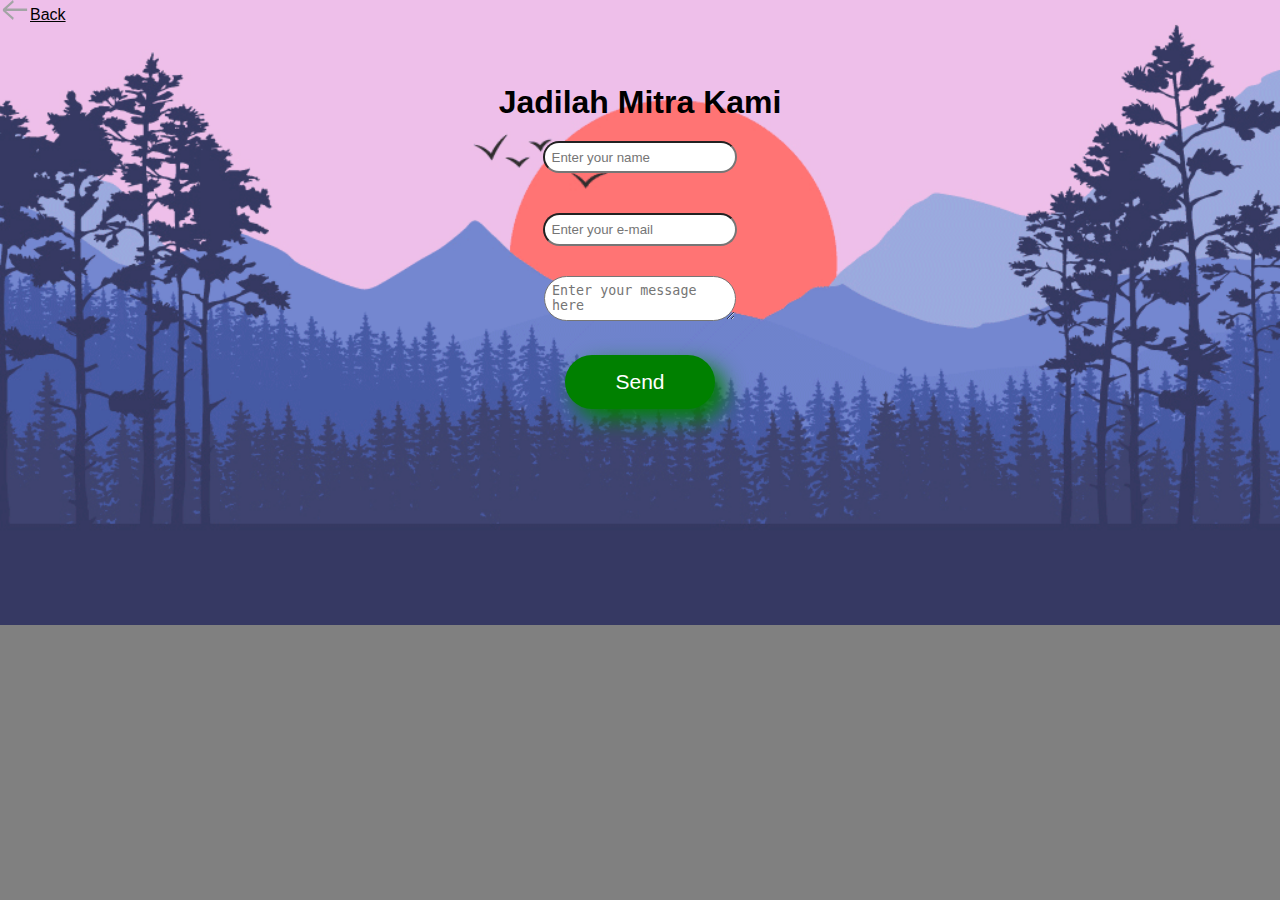
==== contact-form.html @ 6e51be2f "Initial commit" ====
<!DOCTYPE html>
<html lang="en">
<head>
    <link rel="stylesheet" href="style.css">
    <meta charset="UTF-8">
    <meta name="viewport" content="width=device-width, initial-scale=1.0">
    <meta http-equiv="X-UA-Compatible" content="ie=edge">
    <title>kontak kami</title>
    <style>
        button{
            font-size: 21px;
            background: green;
            color: white;
            border: none;
            border-radius: 100px;
            padding: 15px 30px;
            margin-top: 20px; 
            margin-bottom: 300px;
            width: 150px;
            box-shadow: 10px 10px 22px green ;
            cursor: pointer;
            transition: 0.5s all ease;
        }
        button:hover{
            background: white;
            color : green;
        }
        form{
             display: block;
        }
        input{
            border-radius: 25px  ;
            padding: 5pt;
            margin: 20px;
        }
        h1{
            margin-top: 60px;
        }
        textarea{
            border-radius: 25px  ;
            padding : 5pt;
            margin: 10px;
        }
        body {
            background-repeat: no-repeat;
            background-size: 100%;
        } 
        html {
        background: grey;
        color: #000;
        font-family: sans-serif;
        -ms-text-size-adjust: 100%;
        -webkit-text-size-adjust: 100%;
}
    </style>
</head>
<body style="background-attachment: fixed; background-position: cover;background-image: url(image/Gradient-Technique-Vector-02.gif)">
    <div class="contact-form">
        <a href="main.html">
           <img src="image/back.svg" style="width: 30px;height: 20px;">Back
        </a>
        <center>
            <h1>Jadilah Mitra Kami</h1>
                <form>
                    <input type="text" class="name" placeholder="Enter your name"><br>
                    <input type="text" class="email" placeholder="Enter your e-mail"><br>
                    <textarea name="message" id="msg" placeholder="Enter your message here"></textarea><br>
                    <button type="button" name="submit" id="send" value="Send" onclick="sending()">Send</button>
                </form>
        </center>
    </div>
    <script src="script.js"></script>
</body>
</html>
---- style.css ----
html {
  background: #fff;
  color: #000;
  font-family: sans-serif;
  -ms-text-size-adjust: 100%;
  -webkit-text-size-adjust: 100%;
}
body {
    margin: 0;
  }   
  h1{
    margin: 0;
  }
  p{
    text-align: 20px;
    text-size-adjust: inherit;
  }
  a{
    color: black;
    text-decoration: none;
    font-weight: 500;
  }
  a:hover{
    text-decoration: underline;
  }
  .wrapper {
    width: 100%;
    margin: 0 auto;
    display: flex;
  }
  .zoom-effect {  
    position: relative;
    width: 100%;
    height: 360px;
    margin: 0 auto;
    overflow: -moz-hidden-unscrollable;  
    color: white;
  }
  .kotak {
    position: absolute;
    top: 0;
    left: 0;
  }
  .kotak span{
    color: white;
  }
  .kotak img {
    -webkit-transition: 0.4s ease;
    transition: 0.4s ease;
    width: 200px;
    height: 200px;
  }
  .zoom-effect:hover .kotak img {
    -webkit-transform: scale(1.08);
    transform: scale(1.08);
  }
.head{
  color: white;
  background-attachment: fixed;
  background-repeat: no-repeat;
  background-size: 100%;
  background-image: url(image/birdview_global_forest_watch_by_ciat_flickr.jpg);
}
.karir{
  color:rgb(22, 20, 161);
  background-attachment: scroll;
  background-position: center;
  background-repeat: no-repeat;
  background-size: cover;
  background-image: url(image/profile1.jpeg );
}
.merek{
  color: white;
  background-attachment: fixed;
  background-size: cover;
  background-position: bottom;
  background-image: url(image/nature-1603498513751-2292.jpg);
}
.kontak-kami-lokal{
  width: 25%;
  color: blue;
}
.kontak-kami-internasional{
  width: 25%;
  color: blue;
}
.row:after {
  clear: both;
}
.row:before, .row:after {
  content: " ";
  display: table;
}
.zoom-icon-effect{
  position: relative;
  width: 100%;
  height: 50px;
  margin: 0 auto;
  overflow: visible; 
}
.zoom-icon-effect:hover img {
  -webkit-transform: scale(1.08);
  transform: scale(1.08);
}
header{
  background-color:navy;
  color: white;
}
.medsos{
  display: flex;
}
.row{
width: 100%;
font-family: sans-serif;
display: flex;
justify-content: space-between;
}
footer{
  color: white;
  background-color:purple;
}
footer img{
  float :right ;
}
.lowongan{
  background-color: rgba(255, 255, 255, 0.637) ;
  color: black;
  position: absolute;
  top: 0;
  margin-right: 10px;
  left: 0;
}
.menubtn{
  background-color: #000;
  color: #fff;
  border: none;
  cursor: pointer;
  padding: 20px;
}
.menubtn:hover{
  background-color: #000;
}
.dropdown{
  position: relative;
  display: inline-block;
}
button{
  object-position: right;
}
.dropdown-child {
  display: none;
  background-color: black;
  min-width: 200px;
}
.dropdown-child a{
  color: white;
  padding: 20px;
  text-decoration: none;
  display: block;
}
.dropdown:hover .dropdown-child{
  display: inline-flex;
}
#cursor-btn {
  position: absolute;
  cursor: pointer;
  z-index:9999;
  top:85%;
  left:85%;
}
#cursor-btn img {
  position: fixed;
  width: 50px;
}
th .img{
  width: 200px;
  height: 200px;
}
table{
  width: 100%;
  height: auto;
}
table, th, td {
border-collapse: collapse;
}
tr,td,th{
text-align: left; 
padding: 8px;
}
td {
border: white;
width: 200px;
height: 200px;
}
tr:nth-child(odd){
  background-color: #dddddd;
  color: blue;
}
header img{
  width: 80px;
  height: 60px;
  float: right;
}
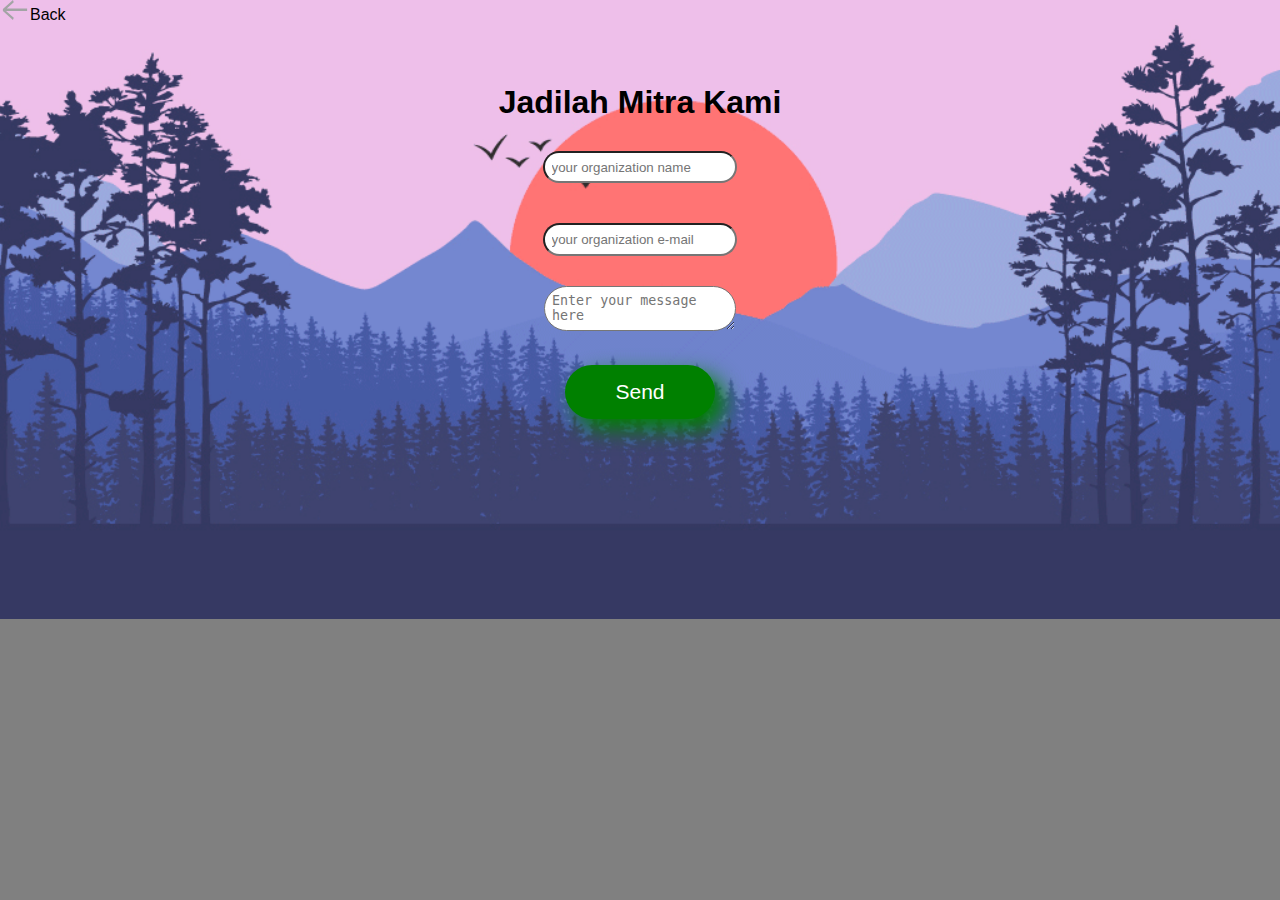
==== commit d0ba0fce: "test subject" ====
--- a/contact-form.html
+++ b/contact-form.html
@@ -5,65 +5,73 @@
     <meta charset="UTF-8">
     <meta name="viewport" content="width=device-width, initial-scale=1.0">
     <meta http-equiv="X-UA-Compatible" content="ie=edge">
+    <link rel="icon" href="image/logo-unilever.jpg">
     <title>kontak kami</title>
     <style>
+        html {
+        background: grey;/*untuk membuat background abu abu*/
+        color: #000;/*untuk membuat text berwarna hitam*/
+        font-family: sans-serif;/**/
+        -ms-text-size-adjust: 100%;/*unutk membuat text menyesuaikan ukuran jendela*/
+        -webkit-text-size-adjust: 100%;/*unutk membuat text menyesuaikan ukuran jendela*/
+        }
+        body {
+            background-attachment: fixed; /**/
+            background-position: cover;/**/
+            background-image: url(image/Gradient-Technique-Vector-02.gif);/**/
+            background-repeat: no-repeat;/**/
+            background-size: 100%;/**/
+        } 
+        img{
+            width: 30px;/**/
+            height: 20px;/**/
+        }
+        h1{
+            margin-top: 60px;/**/
+        }
+        form{
+            display: block;/**/
+            border: none;/**/
+        }
+        input{
+            border-radius: 25px;/**/
+            padding: 5pt;/**/
+            margin: 20px;/**/
+        }
+        textarea{
+            border-radius: 25px;/**/
+            padding : 5pt;/**/
+            margin: 10px;/**/
+        }
         button{
-            font-size: 21px;
-            background: green;
-            color: white;
-            border: none;
-            border-radius: 100px;
-            padding: 15px 30px;
-            margin-top: 20px; 
-            margin-bottom: 300px;
-            width: 150px;
-            box-shadow: 10px 10px 22px green ;
-            cursor: pointer;
-            transition: 0.5s all ease;
+            font-size: 21px;/**/
+            background: green;/*untuk membuat background hijau*/
+            color: white;/*untuk membuat text berwarna white*/
+            border: none;/**/
+            border-radius: 100px;/**/
+            padding: 15px 30px;/**/
+            margin-top: 20px;/**/
+            margin-bottom: 200px;/**/
+            width: 150px;/**/
+            box-shadow: 10px 10px 22px green;/*untuk membuat shadow di bawah dan kiri button berwarna hijau*/
+            transition: 0.5s all ease;/**/
         }
         button:hover{
-            background: white;
-            color : green;
+            background: white;/*untuk membuat background putih*/
+            color : green;/*untuk membuat text berwarna hijau*/
         }
-        form{
-             display: block;
-        }
-        input{
-            border-radius: 25px  ;
-            padding: 5pt;
-            margin: 20px;
-        }
-        h1{
-            margin-top: 60px;
-        }
-        textarea{
-            border-radius: 25px  ;
-            padding : 5pt;
-            margin: 10px;
-        }
-        body {
-            background-repeat: no-repeat;
-            background-size: 100%;
-        } 
-        html {
-        background: grey;
-        color: #000;
-        font-family: sans-serif;
-        -ms-text-size-adjust: 100%;
-        -webkit-text-size-adjust: 100%;
-}
     </style>
 </head>
-<body style="background-attachment: fixed; background-position: cover;background-image: url(image/Gradient-Technique-Vector-02.gif)">
+<body>
     <div class="contact-form">
         <a href="main.html">
-           <img src="image/back.svg" style="width: 30px;height: 20px;">Back
+           <img src="image/back.svg">Back
         </a>
         <center>
             <h1>Jadilah Mitra Kami</h1>
                 <form>
-                    <input type="text" class="name" placeholder="Enter your name"><br>
-                    <input type="text" class="email" placeholder="Enter your e-mail"><br>
+                    <input type="text" class="name" placeholder="your organization name"><br>
+                    <input type="text" class="email" placeholder="your organization e-mail"><br>
                     <textarea name="message" id="msg" placeholder="Enter your message here"></textarea><br>
                     <button type="button" name="submit" id="send" value="Send" onclick="sending()">Send</button>
                 </form>
--- a/style.css
+++ b/style.css
@@ -1,203 +1,250 @@
 html {
-  background: #fff;
-  color: #000;
-  font-family: sans-serif;
-  -ms-text-size-adjust: 100%;
-  -webkit-text-size-adjust: 100%;
+  background-color: #dddddd;/*untuk membuat background berwarna putih tulang (#ddddd adl hex codenya)*/
+  color: #000;/*untuk membuat text berwarna hitam (#000 adl hex codenya)*/
+  font-family: sans-serif;/**/
+  -ms-text-size-adjust: 100%;/*agar saat jendela diperkecil/diperbesar semua text di html ukurannya sama persentasinya yaitu 100%*/
+  -webkit-text-size-adjust: 100%;/**/
+  
 }
 body {
-    margin: 0;
-  }   
-  h1{
-    margin: 0;
-  }
-  p{
-    text-align: 20px;
-    text-size-adjust: inherit;
-  }
-  a{
-    color: black;
-    text-decoration: none;
-    font-weight: 500;
-  }
-  a:hover{
-    text-decoration: underline;
-  }
-  .wrapper {
-    width: 100%;
-    margin: 0 auto;
-    display: flex;
-  }
-  .zoom-effect {  
-    position: relative;
-    width: 100%;
-    height: 360px;
-    margin: 0 auto;
-    overflow: -moz-hidden-unscrollable;  
-    color: white;
-  }
-  .kotak {
-    position: absolute;
-    top: 0;
-    left: 0;
-  }
-  .kotak span{
-    color: white;
-  }
-  .kotak img {
-    -webkit-transition: 0.4s ease;
-    transition: 0.4s ease;
-    width: 200px;
-    height: 200px;
-  }
-  .zoom-effect:hover .kotak img {
-    -webkit-transform: scale(1.08);
-    transform: scale(1.08);
-  }
+  margin: 0;/**/
+}   
+.preloader {
+  position: fixed;/**/
+  top: 0;/**/
+  left: 0;/**/
+  width: 100%;/**/
+  height: 100%;/**/
+  z-index: 9999;/**/
+  background-color: #fff;/**/
+}
+.preloader .loading {/**/
+  position: absolute;/**/
+  left: 50%;/**/
+  top: 50%;/**/
+  transform: translate(-50%,-50%);/**/
+  font: 14px arial;/**/
+}
+h1{
+  margin: 10px;/**/
+}
+p{
+  margin: 10px;/**/
+  text-align: 20px;/**/
+  text-size-adjust: inherit;/**/
+}
+img{
+  max-width: 100%;
+  max-height: 100%;
+}
+
+a{
+  color: black;/*text menjadi hitam*/
+  text-decoration: none;/**/
+  font-weight: 500;/**/
+}
+.menubtn{
+  position: relative;
+  background-color: white;/*untuk membuat text berwarna hitam (#000 adl hex codenya)*/
+  color: #333333;/*untuk membuat background berwarna hitam (#33333 adl hex indexnya)*/
+  border: none;/**/
+  cursor: pointer;/**/
+  padding: 20px;/**/
+  z-index: 99;/**/
+}
+.menubtn:hover{ /*:hover berfungsi saat pointer masuk ke menu akan berubah seperti dibawah ini*/
+  background-color: #000;/*untuk membuat text berwarna hitam (#000 adl hex codenya)*/
+  color: white; /*unutuk membuat tulisan berwarna putih*/
+  margin: 0 ;/**/
+}
+.sidemenu{
+  position: relative;/**/
+  display: inline-block;/**/
+}
+.sidemenu-child {
+  display: none;/**/
+  background-color: black;/*untuk membuat text berwarna hitam*/
+  min-width: 200px;/**/
+}
+.sidemenu-child a{
+  color: white;/*untuk membuat background berwarna putih*/
+  padding: 20px;/**/
+  text-decoration: none;/**/
+  display: block;/**/
+  margin: 0;/**/
+}
+.sidemenu-child li{
+  color: white;/*untuk membuat background berwarna putih*/
+  display: block;/**/
+  margin: 0;/**/
+}
+.sidemenu:hover .sidemenu-child{
+  display: inline-flex;/**/
+  margin: 0 ;/**/
+}
+#cursor-btn {
+  position: absolute;/**/
+  cursor: pointer;/**/
+  z-index:9;/*untuk membuat layer cursor-btn menjadi layer ke 9 yg berarti diatas semua layer yg ada di div tsb*/
+  top:85%;/*untuk membuat posisi curson-btn menjadi 85% kebawah dari garis sisi atas*/
+  left:85%;/*untuk membuat posisi curson-btn menjadi 85% kekanan dari garis sisi kiri*/
+}
+#cursor-btn img {
+  position: fixed;/**/
+  width: 70px;/**/
+}
+header{
+  background-color:navy;/*untuk membuat background color berwarna biru laut*/
+  color: white;/*untuk membuat text berwarna putih*/
+}
+header img{
+  width: 80px;/**/
+  height: 61px;/**/
+  float: right;/**/
+}
+.wrapper {
+  width: 100%;/**/
+  margin: 0 auto;/**/
+  display: flex;/**/
+}
+.zoom-effect {  
+  position: relative;/**/
+  width: 100%;/**/
+  height: 360px;/**/
+  margin: 0 auto;/**/
+  overflow: -moz-hidden-unscrollable;  /**/
+  color: white;/*untuk membuat text berwarna putih*/
+}
+.kotak span{
+  color: black;/*untuk membuat text berwarna hitam*/
+}
+.kotak img{
+  -webkit-transition: 0.4s ease;/**/
+  transition: 0.4s ease;/**/
+  width: 200px;/**/
+  height: 200px;/**/
+  border-radius: 25px;/**/
+  margin-bottom: 10px;/**/
+  
+}
+.zoom-effect:hover .kotak img {/**/
+  -webkit-transform: scale(1.08);/**/
+  transform: scale(1.08);/**/
+}
 .head{
-  color: white;
-  background-attachment: fixed;
-  background-repeat: no-repeat;
-  background-size: 100%;
-  background-image: url(image/birdview_global_forest_watch_by_ciat_flickr.jpg);
+  color: #333333;/*untuk membuat text berwarna hitam dengan transparansi 50%*/
+  background-attachment: fixed;/**/
+  background-repeat: no-repeat;/**/
+  background-size: 100%;/**/
+  padding: 10px;/**/
+  background-image: url(image/background1.jpg);/**/
+  max-width: 100%;
+}
+.head h1{
+  margin: 0px;/**/
+}
+.head .kotak {
+  position: absolute;/*untuk membuat posisi .head .kotak mejadi diatas tidak terhalang objek lain*/
+  top: 0;/**/
+  left: 0;/**/
+  padding: 15px;/*untuk memberi jarak didalam semua sisi 15 px*/
+  text-align: center;/*untuk membuat text rata tengah*/
+  background-color:  white;/*untuk membuat text berwarna putih*/
+  border-radius: 25px;/*untuk membuat rounder sebesar 25px*/
+  margin: 5px;/*untuk membuat jarak diluar sisi kanan kiri atas bawah */
 }
 .karir{
-  color:rgb(22, 20, 161);
-  background-attachment: scroll;
-  background-position: center;
-  background-repeat: no-repeat;
-  background-size: cover;
-  background-image: url(image/profile1.jpeg );
+  padding-top: 3px;/*untuk membuat jarak di dalam sisi atas3px dari h1 */
+  color:blue;/*untuk membuat text berwarna biru*/
+  background-position: center;/*unutk membuat posisi gambar berada di tengah*/
+  background-size: cover;/*untu membuat ukuran background menutupi semua sisi div karir*/
+  background-image: url(image/profile1.jpeg );/*untuk menambahkan gambar profil1.png mejadi background*/
+  max-width: 100%;
+}
+.karir .lowongan{
+  padding: 15px;/*untuk memberi jarak didalam semua sisi 15 px*/
+  text-align: left;/*untuk membuat tulisan rata kiri*/
+  border-radius: 25px;/*untuk membuat rounder 25px*/
+  margin: 5px;/*untuk membuar jarak diluar sisi atas dan bawah automatis mengikuti lebar jendela dan jarak luar sisi kanan dan kiri berjarak 70px*/
+  background-color: rgba(255, 255, 255, 0.637) ;/*untuk membuat background berwarna putih dengan transparansi 60%*/
+  color: black;/*untuk membuat text berwarna hitam*/
 }
 .merek{
-  color: white;
-  background-attachment: fixed;
-  background-size: cover;
-  background-position: bottom;
-  background-image: url(image/nature-1603498513751-2292.jpg);
+  padding-top: 3px;/**/
+  color: white;/*untuk membuat text berwarna putih*/
+  background-attachment: fixed;/**/
+  background-size: cover;/**/
+  background-position: bottom;/**/
+  background-image: url(image/nature-1603498513751-2292.jpg);/**/
 }
 .kontak-kami-lokal{
-  width: 25%;
-  color: blue;
+  width: 25%;/**/
+  color: blue;/*untuk membuat text berwarna biru*/
 }
 .kontak-kami-internasional{
-  width: 25%;
-  color: blue;
+  width: 25%;/**/
+  color: blue;/*untuk membuat text berwarna biru*/
+}
+.row{
+  width: 100%;/**/
+  font-family: sans-serif;/**/
+  display: flex;/**/
+  justify-content: space-between;/**/
+  background-color: #dddddd;/*untuk membuat background berwarna putih tulang*/
 }
 .row:after {
-  clear: both;
+  clear: both;/**/
 }
 .row:before, .row:after {
-  content: " ";
-  display: table;
+  content: " ";/**/
+  display: table;/**/
 }
 .zoom-icon-effect{
-  position: relative;
-  width: 100%;
-  height: 50px;
-  margin: 0 auto;
-  overflow: visible; 
+  position: relative;/**/
+  width: 100%;/**/
+  height: 50px;/**/
+  margin: 0 auto;/**/
+  overflow: visible; /**/
 }
 .zoom-icon-effect:hover img {
-  -webkit-transform: scale(1.08);
-  transform: scale(1.08);
-}
-header{
-  background-color:navy;
-  color: white;
+  -webkit-transform: scale(1.08);/**/
+  transform: scale(1.08);/**/
 }
 .medsos{
-  display: flex;
-}
-.row{
-width: 100%;
-font-family: sans-serif;
-display: flex;
-justify-content: space-between;
+  display: flex;/**/
+}
+table{
+  width: 100%;/**/
+  height: auto;/**/
+}
+table, th, td {
+border-collapse: collapse;/**/
+}
+tr,td,th{
+text-align: left; /**/
+padding: 8px;/**/
+}
+tr:nth-child(odd){
+  background-color: #dddddd;/*untuk membuat background berwarna putih tulang*/
+  color: blue;/*untuk membuat text berwarna biru*/
+}
+td {
+width: 200px;/**/
+height: 200px;/**/
+}
+th .img{
+  width: 200px;/**/
+  height: 200px;/**/
 }
 footer{
-  color: white;
-  background-color:purple;
+  padding-left: 10px;
+  color: white;/*untuk membuat text berwarna putih*/
+  background-color:purple;/*untuk membuat text berwarna ungu*/
 }
 footer img{
-  float :right ;
-}
-.lowongan{
-  background-color: rgba(255, 255, 255, 0.637) ;
-  color: black;
-  position: absolute;
-  top: 0;
-  margin-right: 10px;
-  left: 0;
-}
-.menubtn{
-  background-color: #000;
-  color: #fff;
-  border: none;
-  cursor: pointer;
-  padding: 20px;
-}
-.menubtn:hover{
-  background-color: #000;
-}
-.dropdown{
-  position: relative;
-  display: inline-block;
-}
-button{
-  object-position: right;
-}
-.dropdown-child {
-  display: none;
-  background-color: black;
-  min-width: 200px;
-}
-.dropdown-child a{
-  color: white;
-  padding: 20px;
-  text-decoration: none;
-  display: block;
-}
-.dropdown:hover .dropdown-child{
-  display: inline-flex;
-}
-#cursor-btn {
-  position: absolute;
-  cursor: pointer;
-  z-index:9999;
-  top:85%;
-  left:85%;
-}
-#cursor-btn img {
-  position: fixed;
-  width: 50px;
-}
-th .img{
-  width: 200px;
-  height: 200px;
-}
-table{
-  width: 100%;
-  height: auto;
-}
-table, th, td {
-border-collapse: collapse;
-}
-tr,td,th{
-text-align: left; 
-padding: 8px;
-}
-td {
-border: white;
-width: 200px;
-height: 200px;
-}
-tr:nth-child(odd){
-  background-color: #dddddd;
-  color: blue;
-}
-header img{
-  width: 80px;
-  height: 60px;
-  float: right;
+  float :right;/**/
+  width:300px; /**/
+  height:200px;/**/
+  max-width: 100%;
+  max-height: 100%;
 }